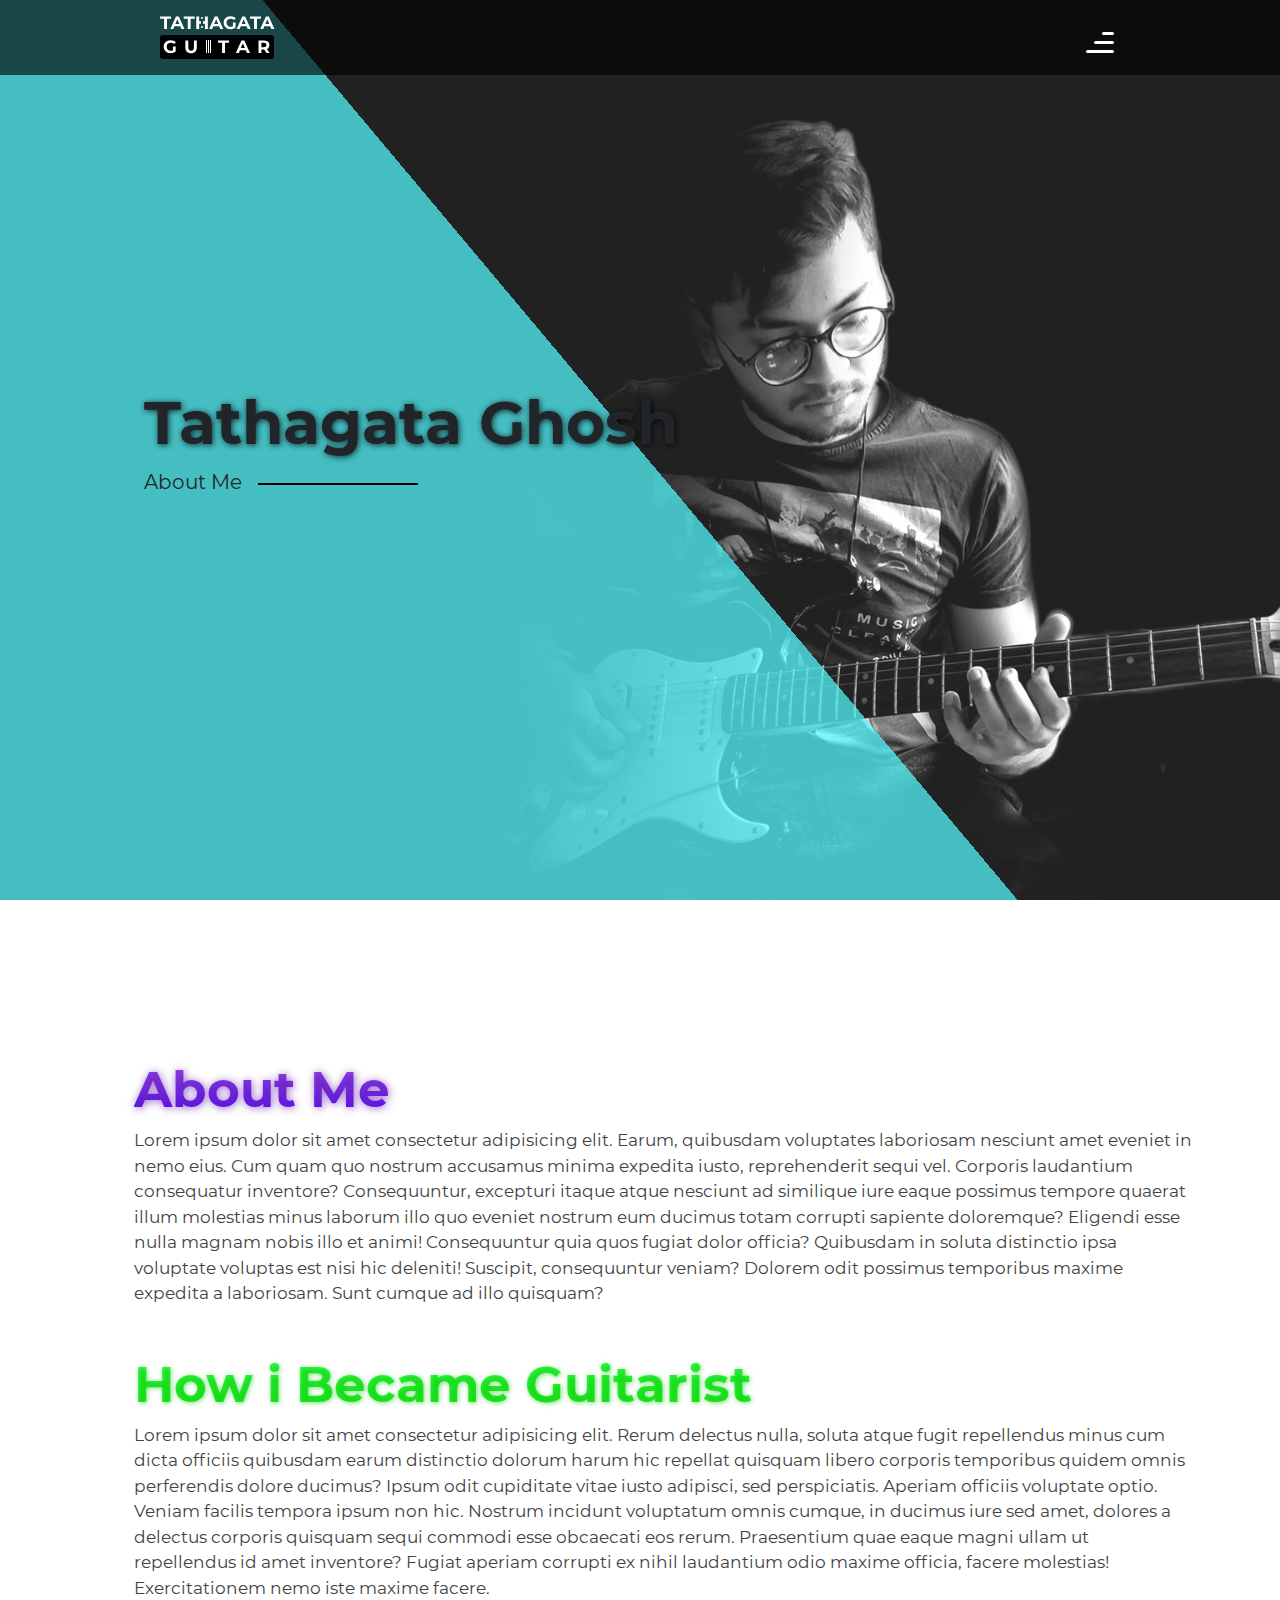
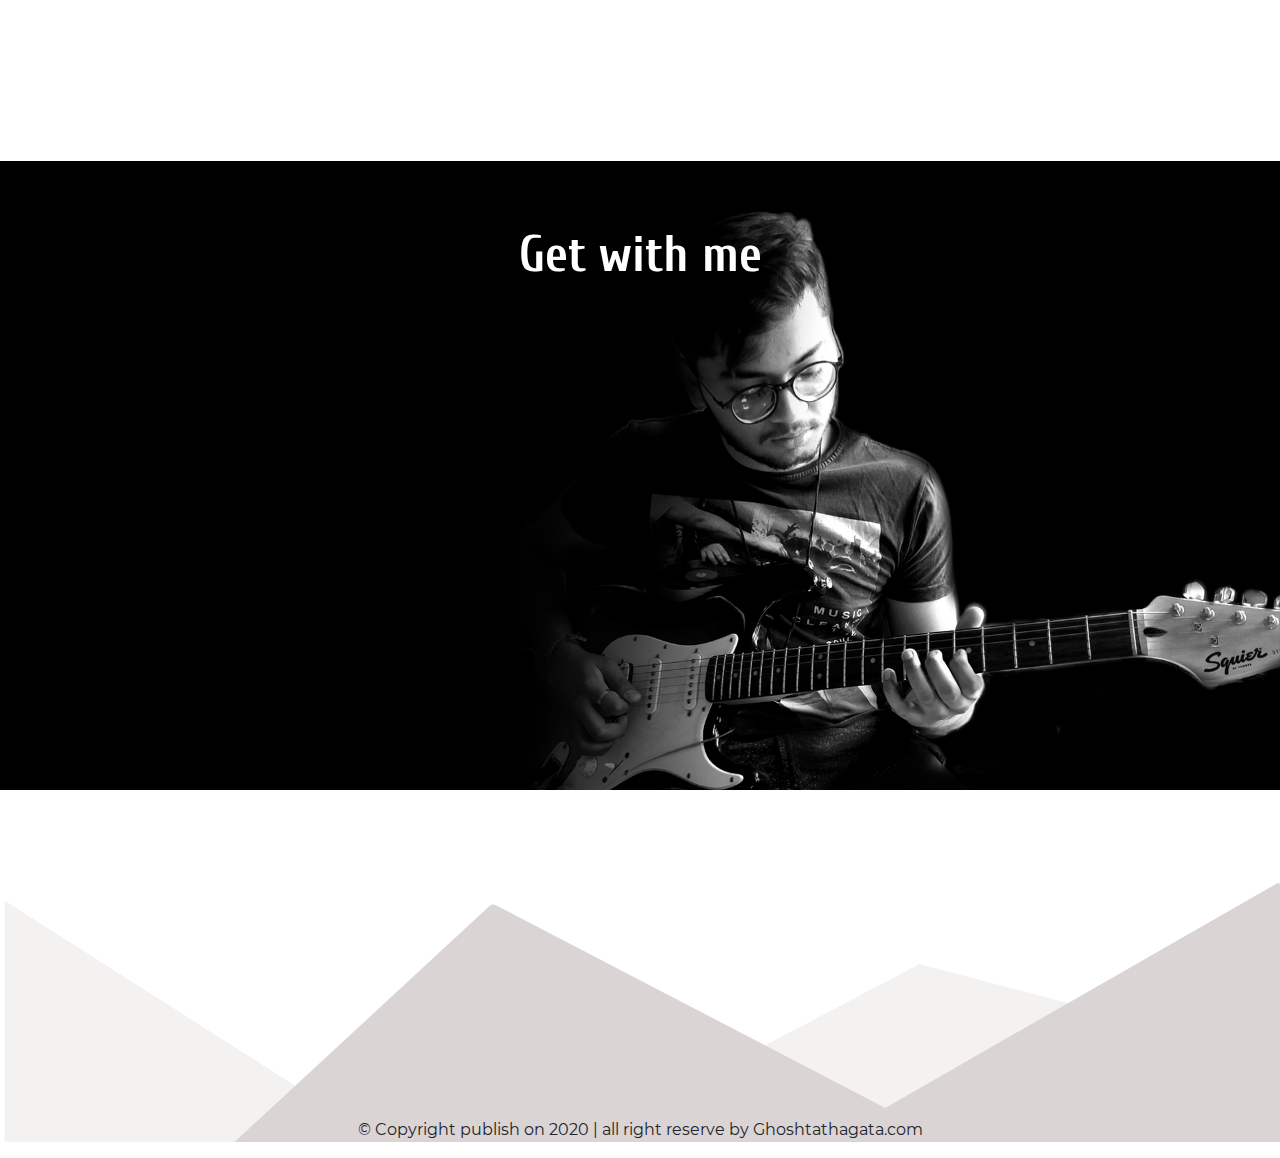
==== About.html @ 83a453ec "codes" ====
<!DOCTYPE html>
<html lang="en">
<head>
    <meta charset="UTF-8">
    <meta name="viewport" content="width=device-width, initial-scale=1.0">
    <title>About</title>
    <link rel="shortcut icon" href="./image/icon.png" type="image/x-icon">
    <link rel="stylesheet" href="./css/aos.css">
    <link rel="stylesheet" href="./css/all.min.css">
    <link rel="stylesheet" href="./css/bootstrap.css">
    <link rel="stylesheet" href="./css/About.css">
</head>
<body>
    <header>
        <nav>
            <div class="navigation">
                <div class="logo"><img src="./image/final_logo.svg" alt=""></div>
                <div class="bars">
                    <div class="bar bar-1"></div>
                    <div class="bar bar-2"></div>
                    <div class="bar bar-3"></div>
                </div>
            </div>
        </nav>
        <div class="items">
            <li class="nav-link"><a href="#">Home</a></li>
            <li class="nav-link"><a href="#">Video</a></li>
            <li class="nav-link"><a href="#">About</a></li>
            <li class="nav-link"><a href="#">Login</a></li>
        </div>
        <div class="name">
            <div class="container">
                <div class="intro">
                    <h1>Tathagata Ghosh</h1>
                    <div class="line-text">
                        <p>About Me</p>
                        <div class="line"></div>
                    </div>
                </div>
            </div>
        </div>
    </header>


    <main>
        <section class="sec-1">
            <div class="container">
                <div class="ml-5 main-content">
                    <h1>About Me</h1>
                    <p>Lorem ipsum dolor sit amet consectetur adipisicing elit. Earum, quibusdam voluptates laboriosam nesciunt amet eveniet in nemo eius. Cum quam quo nostrum accusamus minima expedita iusto, reprehenderit sequi vel. Corporis laudantium consequatur inventore? Consequuntur, excepturi itaque atque nesciunt ad similique iure eaque possimus tempore quaerat illum molestias minus laborum illo quo eveniet nostrum eum ducimus totam corrupti sapiente doloremque? Eligendi esse nulla magnam nobis illo et animi! Consequuntur quia quos fugiat dolor officia? Quibusdam in soluta distinctio ipsa voluptate voluptas est nisi hic deleniti! Suscipit, consequuntur veniam? Dolorem odit possimus temporibus maxime expedita a laboriosam. Sunt cumque ad illo quisquam?</p>

                    
                    <h1 class="mt-5 next-1">How i Became Guitarist</h1>
                    <p>Lorem ipsum dolor sit amet consectetur adipisicing elit. Rerum delectus nulla, soluta atque fugit repellendus minus cum dicta officiis quibusdam earum distinctio dolorum harum hic repellat quisquam libero corporis temporibus quidem omnis perferendis dolore ducimus? Ipsum odit cupiditate vitae iusto adipisci, sed perspiciatis. Aperiam officiis voluptate optio. Veniam facilis tempora ipsum non hic. Nostrum incidunt voluptatum omnis cumque, in ducimus iure sed amet, dolores a delectus corporis quisquam sequi commodi esse obcaecati eos rerum. Praesentium quae eaque magni ullam ut repellendus id amet inventore? Fugiat aperiam corrupti ex nihil laudantium odio maxime officia, facere molestias! Exercitationem nemo iste maxime facere.</p>
                </div>
            </div>
        </section>

        <section class="sec-2">
            <div class="container text-center">
                <h1 class="text-center">Get with me</h1>
                <div class="follow">
                    <div class="head-image" data-aos="zoom-in" data-aos-delay="30"></div>
                    <p class="mt-3" data-aos="fade-up" data-aos-delay="50">Tathagata Ghosh</p>
                    <div class="follow_link">
                        <a href="#" class="Follow"><i class="fab fa-instagram" data-aos="zoom-in" data-aos-delay="100"></i></a>
                        <a href="#" class="Follow"><i class="fab fa-twitter"  data-aos="zoom-in" data-aos-delay="200"></i></a>
                        <a href="#" class="Follow"><i class="fab fa-youtube"  data-aos="zoom-in" data-aos-delay="300"></i></a>
                        <a href="#" class="Follow"><i class="fab fa-telegram" data-aos="zoom-in" data-aos-delay="400"></i></a>
                    </div>
                </div>
            </div>
        </section>
    </main>



    <footer>
        <div class="container">
           <div class="main-footer-box">
            <div class="row text-center">
                <div class="col-lg-2 col-sm-12 col-md-6">
                    <div class="but" data-aos="fade-up" data-aos-duration="100">
                        <a href="#" class="short-buttom Home">Home</a>
                    </div>
                </div>
                <div class="col-lg-2 col-sm-12 col-md-6">
                    <div class="but" data-aos="fade-up" data-aos-duration="200">
                        <a href="#" class="short-buttom video">Video</a>
                    </div>
                </div>
                <div class="col-lg-2 col-sm-12 col-md-6">
                    <div class="but" data-aos="fade-up" data-aos-duration="300">
                        <a href="#" class="short-buttom Pdf">Pdf</a>
                    </div>
                </div>
                <div class="col-lg-2 col-sm-12 col-md-6">
                    <div class="but" data-aos="fade-up" data-aos-duration="400">
                        <a href="#" class="short-buttom About">About</a>
                    </div>
                </div>
                <div class="col-lg-2 col-sm-12 col-md-6">
                    <div class="but" data-aos="fade-up" data-aos-duration="500">
                        <a href="#" class="short-buttom instagram"><i class="fab fa-instagram"></i></a>
                    </div>
                </div>
                <div class="col-lg-2 col-sm-12 col-md-6">
                  <div class="but"  data-aos="fade-up" data-aos-duration="600">
                    <a href="#" class="short-buttom YouTube"><i class="fab fa-youtube"></i></a>
                  </div>
                </div>
               </div>
           </div>
           <div class="copy-right text-center">
               <p>© Copyright publish on 2020 | all right reserve by Ghoshtathagata.com</p>
           </div>
        </div>
    </footer>
    
        <script src="./js/bootstrap.js"></script>
        <script src="./js/aos.js"></script>
        <script src="./js/About.js"></script>
</body>
</html>
---- css/About.css ----
@import url(./fonts.css);

*{
    padding: 0;
    margin: 0;
    box-sizing: border-box;
}

:root{
    /* color */
    --light-blue:linear-gradient(50deg , rgba(91, 250, 255, 0.76) 50%, #ffffff21 50%);
    --black: black;
    --black-l:linear-gradient(#000000cc , #000000b4);
    --white:white;
    --white-l: rgba(255, 255, 255, 0.8);

    /* fonts */
    --cuprum : 'cuprum';
    --cuprum-b : 'cuprum-b';
    --monstrate : 'monstrate';
    --monstrate-b : 'monstrate-b';
}

nav .navigation{
    background-color: rgba(0, 0, 0, 0.63);
    padding: 1rem 10rem;
    display: flex;
    flex-direction: row;
    flex-wrap: wrap;
    justify-content: space-between;
}

nav .navigation .logo{
    font-size: 20px;
    color: white;
}
nav .navigation .bars{
    transform: rotate(180deg);
    cursor: pointer;
}

nav .navigation .bars .bar{
    height: 2.5px;
    background-color: white;
    margin: .4rem;
    border-radius: 1rem;
}

nav .navigation .bars .bar-1{
    width: 1.7rem;
}

nav .navigation .bars .bar-2{
    width: 1.2rem;
}

nav .navigation .bars .bar-3{
    width: .7rem;
}

.items{
    position: absolute;
    background-color: rgba(0, 0, 0, 0.658);
    height: 90vh;
    overflow: hidden;
    padding: 2rem 0rem;
    z-index: 20;
    width: 0;
    transition: 1s ease-in;
}

.nav_show{
    width: 50vh;
}


.items .nav-link a{
    color: white;
    text-decoration: none;
    text-align: center;
    font-family: var(--monstrate);
}
.items .nav-link{
    background-color: rgba(255, 255, 255, 0.24);
    margin: 1rem;
    border-radius: 5px;
}
.items .nav-link:hover{
    box-shadow: 1px 3px 10px rgba(53, 53, 53, 0.616);
}



header {
    background:var(--light-blue), url(../image/About_page_image.jpg);
    background-position: center;
    background-repeat: no-repeat;
    background-size: cover;
    height: 100vh;
    width: 100%;

}

header .name{
    position: absolute;
    left: 10%;
    top: 50%;
    transform: translate(0% , -50%);
    z-index: 2;
}
header .name .intro{
    font-size: 20px;
    font-family: var(--monstrate);
}

header .name .intro h1{
    font-size: 60px;
    font-family: var(--monstrate-b);
    text-shadow: 1px 1px 6px rgba(0, 0, 0, 0.788);
}
header .name .but {
    background: rgb(145, 47, 236);
    box-shadow: 1px 1px 10px rgb(147, 31, 255);
    color: rgb(255, 255, 255);
    padding: .5rem 2rem;
}
header .name .but:hover{
    background:rgb(139, 15, 255) ;
}
header .name .line-text{
    display: flex;
    align-items: center;
}
header .name .line{
    background: black;
    height: 2px;
    width: 10rem;
    margin-bottom: .7rem;
    margin-left: 1rem;
    animation: stretch 1s ease-in-out forwards;
}
@keyframes stretch{
    from{
        width: 0;
    }
    to{
        width: 10rem;
    }
}

main .sec-1 .main-content{
    margin-top: 10rem;
}

main .sec-1 .main-content h1{
    font-family: var(--monstrate-b);
    font-size: 50px;
    background: linear-gradient(#9b54df , #4400ff);
    text-shadow: 1px 1px 8px rgba(109, 34, 180, 0.692);
    -webkit-background-clip: text;
    -webkit-text-fill-color: transparent;
}
main .sec-1 .main-content h1.next-1{
    font-family: var(--monstrate-b);
    font-size: 50px;
    background: linear-gradient(#3aff54 , #27e621);
    text-shadow: 1px 1px 5px rgba(0, 201, 0, 0.534);
    -webkit-background-clip: text;
    -webkit-text-fill-color: transparent;
}

main .sec-1 .main-content p{
    font-family: var(--monstrate);
    font-size: 17px;
    color: rgb(66, 66, 66);
}


main .sec-2{
    margin-top: 10rem;
    padding: 4rem;
    background: url(../image/About_page_image.jpg);
    background-size: cover;
    background-position: center;
}
main .sec-2 h1{
    font-family: var(--cuprum-b);
    color: white;
    font-size: 50px;
}
main .sec-2 p{
    color: white;
    font-family: var(--monstrate-b);
}
main .sec-2 .follow .head-image{
    height: 20vh;
    width: 20vh;
    background: url(../image/Tathagata_2.jpg);
    background-position: center;
    background-size: cover;
    border-radius: 10rem;
}

main .sec-2 .follow{
    display: flex;
    flex-direction: column;
    justify-content: center;
    align-items: center;
    padding: 3rem;
}

main .sec-2 .follow .follow_link a i{
    font-size: 25px;
    color: black;
    border: 1px solid white;
    padding: .6rem 2rem;
    background: linear-gradient(90deg,rgb(255, 255, 255) 50% , rgb(122, 154, 155) 50%);
    background-size: 200%;
    border-radius: 3rem;
    margin: 1.5rem;
    overflow: hidden;
    transition: .4s ease-in-out;
} 

main .sec-2 .follow .follow_link a i:hover{
    animation: but_anim .4s ease-in-out forwards ;
    color: white;
    transform: scale(1.1);
    transition: .4s ease-in-out;
}

@keyframes but_anim{
    from{
        background-position: left;
    }
    to{
        background-position: right;
    }
}

footer{
    background: url(../image/main-footer.svg);
    background-position: center;
    background-size: cover;
}
footer .main-footer-box{
    margin-top: 5rem;
    margin-bottom: 10rem;
}
footer .but{
    margin: 2rem 0rem;
}
footer .short-buttom{
    border: 2px solid var(--black);
    padding: .7rem 3rem;
    border-radius: 2rem;
    text-decoration: none;
    color: var(--black);
    font-family: var(--monstrate-b);
}
footer .short-buttom.video:hover{
    background-color: #cc5fff42;
    box-shadow: 1px 1px 7px #cc5fff7a;
}

footer .short-buttom.Pdf:hover{
    background-color: #5fc4ff42;
    box-shadow: 1px 1px 7px #5f9fffa8;
}
footer .short-buttom.Home:hover{
    background-color: #e8f71942;
    box-shadow: 1px 1px 7px #f0fd35e3;
}
footer .short-buttom.About:hover{
    background-color: #00000042;
    box-shadow: 1px 1px 7px #000000e3;
}
footer .short-buttom.instagram i{
    font-size: 20px;
}
footer .short-buttom.instagram:hover{
    background-color: #ff38e442;
    box-shadow: 1px 1px 7px #ff38deb2;
}
footer .short-buttom.YouTube i{
 font-size: 20px;
}
footer .short-buttom.YouTube:hover{
    background-color: #ff000042;
    box-shadow: 1px 1px 7px #ff0000e3;
}

footer .copy-right{
    font-family: var(--monstrate);
}



@media only screen and (max-width:800px){
    header {
        background:linear-gradient(60deg , rgba(100, 172, 255, 0.76) 100%, #ffffff00 0%), url(../image/About_page_image.jpg);
        background-position: center;
        background-size: cover;
        background-repeat: no-repeat;
    
    }
    .nav_show{
        width: 100%;
    }
}
@media only screen and (max-width:550px){
    nav .navigation{
        padding: 1rem 5rem;
    }
}

@media only screen and (max-width:400px){
    nav .navigation{
        padding: 1rem 3rem;
    }
    header .name .intro{
        font-size: 15px;
    }
    
    header .name .intro h1{
        font-size: 40px;
    }
    header .name .but {
        padding: .5rem 1.5rem;
    }
}
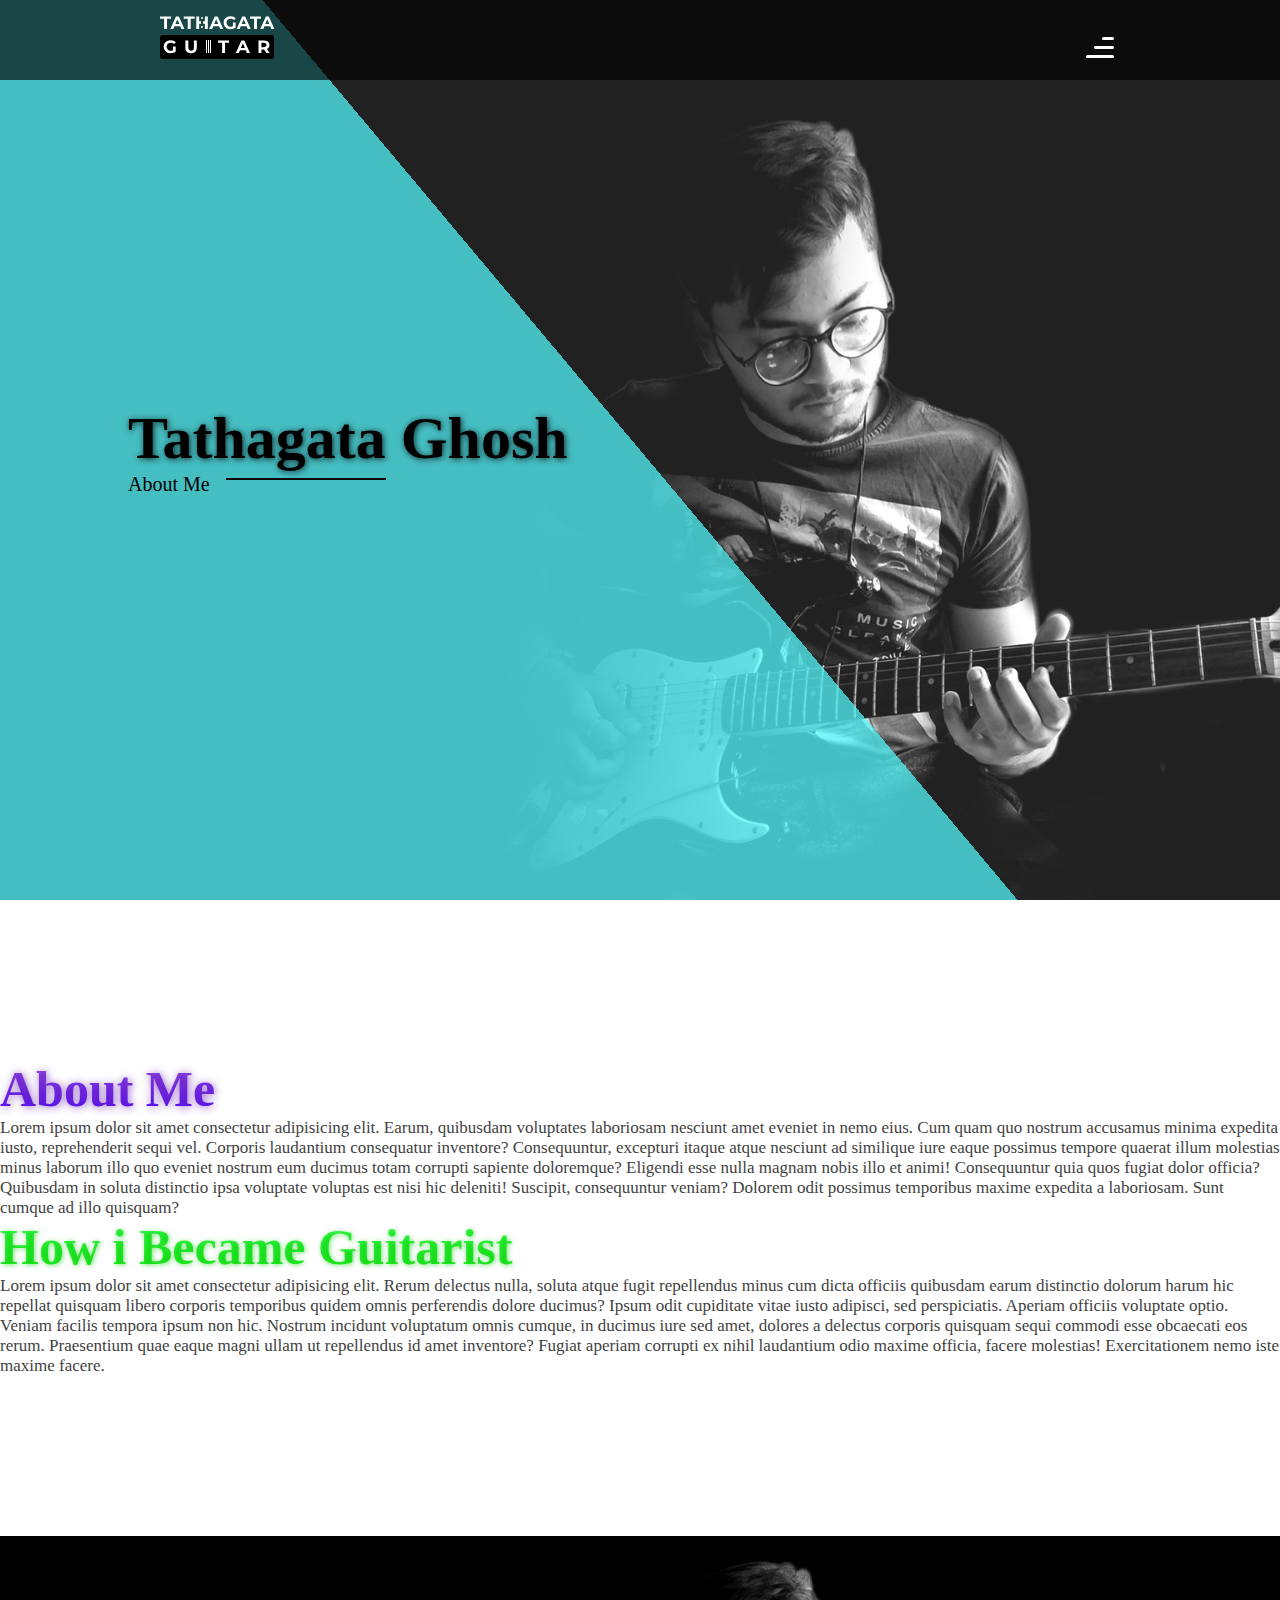
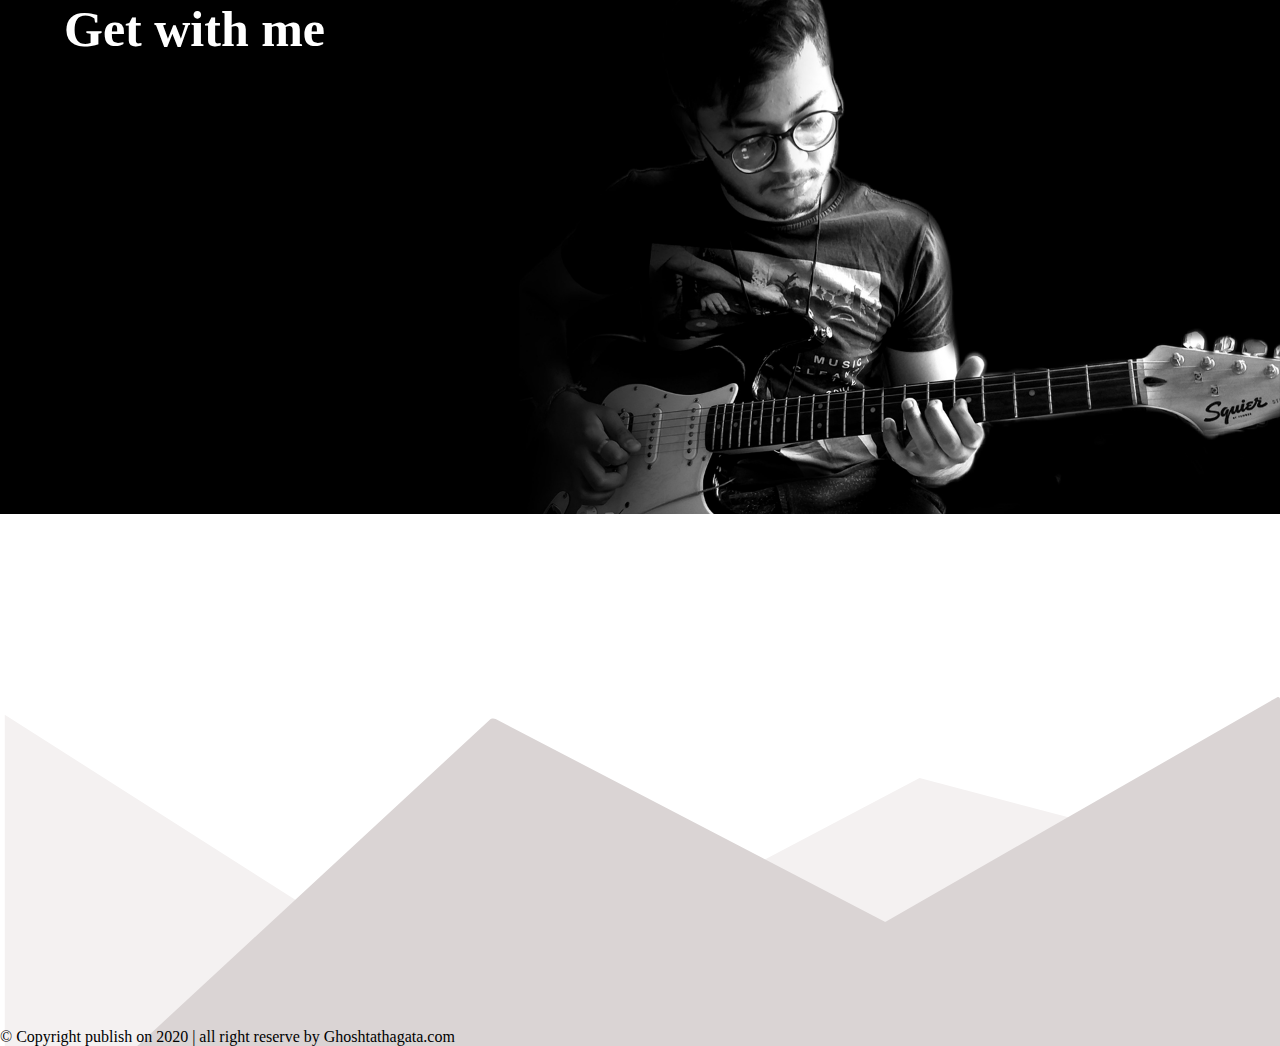
==== commit 8d1b0414: "added CDN" ====
--- a/About.html
+++ b/About.html
@@ -5,9 +5,10 @@
     <meta name="viewport" content="width=device-width, initial-scale=1.0">
     <title>About</title>
     <link rel="shortcut icon" href="./image/icon.png" type="image/x-icon">
+    <link href="https://fonts.googleapis.com/css2?family=Montserrat:ital,wght@0,300;0,400;0,500;0,600;0,700;0,800;0,900;1,200&family=Yeseva+One&display=swap" rel="stylesheet">
     <link rel="stylesheet" href="./css/aos.css">
     <link rel="stylesheet" href="./css/all.min.css">
-    <link rel="stylesheet" href="./css/bootstrap.css">
+    <link rel="stylesheet" href="https://stackpath.bootstrapcdn.com/bootstrap/5.0.0-alpha2/css/bootstrap.min.css" integrity="sha384-DhY6onE6f3zzKbjUPRc2hOzGAdEf4/Dz+WJwBvEYL/lkkIsI3ihufq9hk9K4lVoK" crossorigin="anonymous">
     <link rel="stylesheet" href="./css/About.css">
 </head>
 <body>
@@ -117,7 +118,7 @@
         </div>
     </footer>
     
-        <script src="./js/bootstrap.js"></script>
+    <script src="https://stackpath.bootstrapcdn.com/bootstrap/5.0.0-alpha2/js/bootstrap.bundle.min.js" integrity="sha384-BOsAfwzjNJHrJ8cZidOg56tcQWfp6y72vEJ8xQ9w6Quywb24iOsW913URv1IS4GD" crossorigin="anonymous"></script>
         <script src="./js/aos.js"></script>
         <script src="./js/About.js"></script>
 </body>
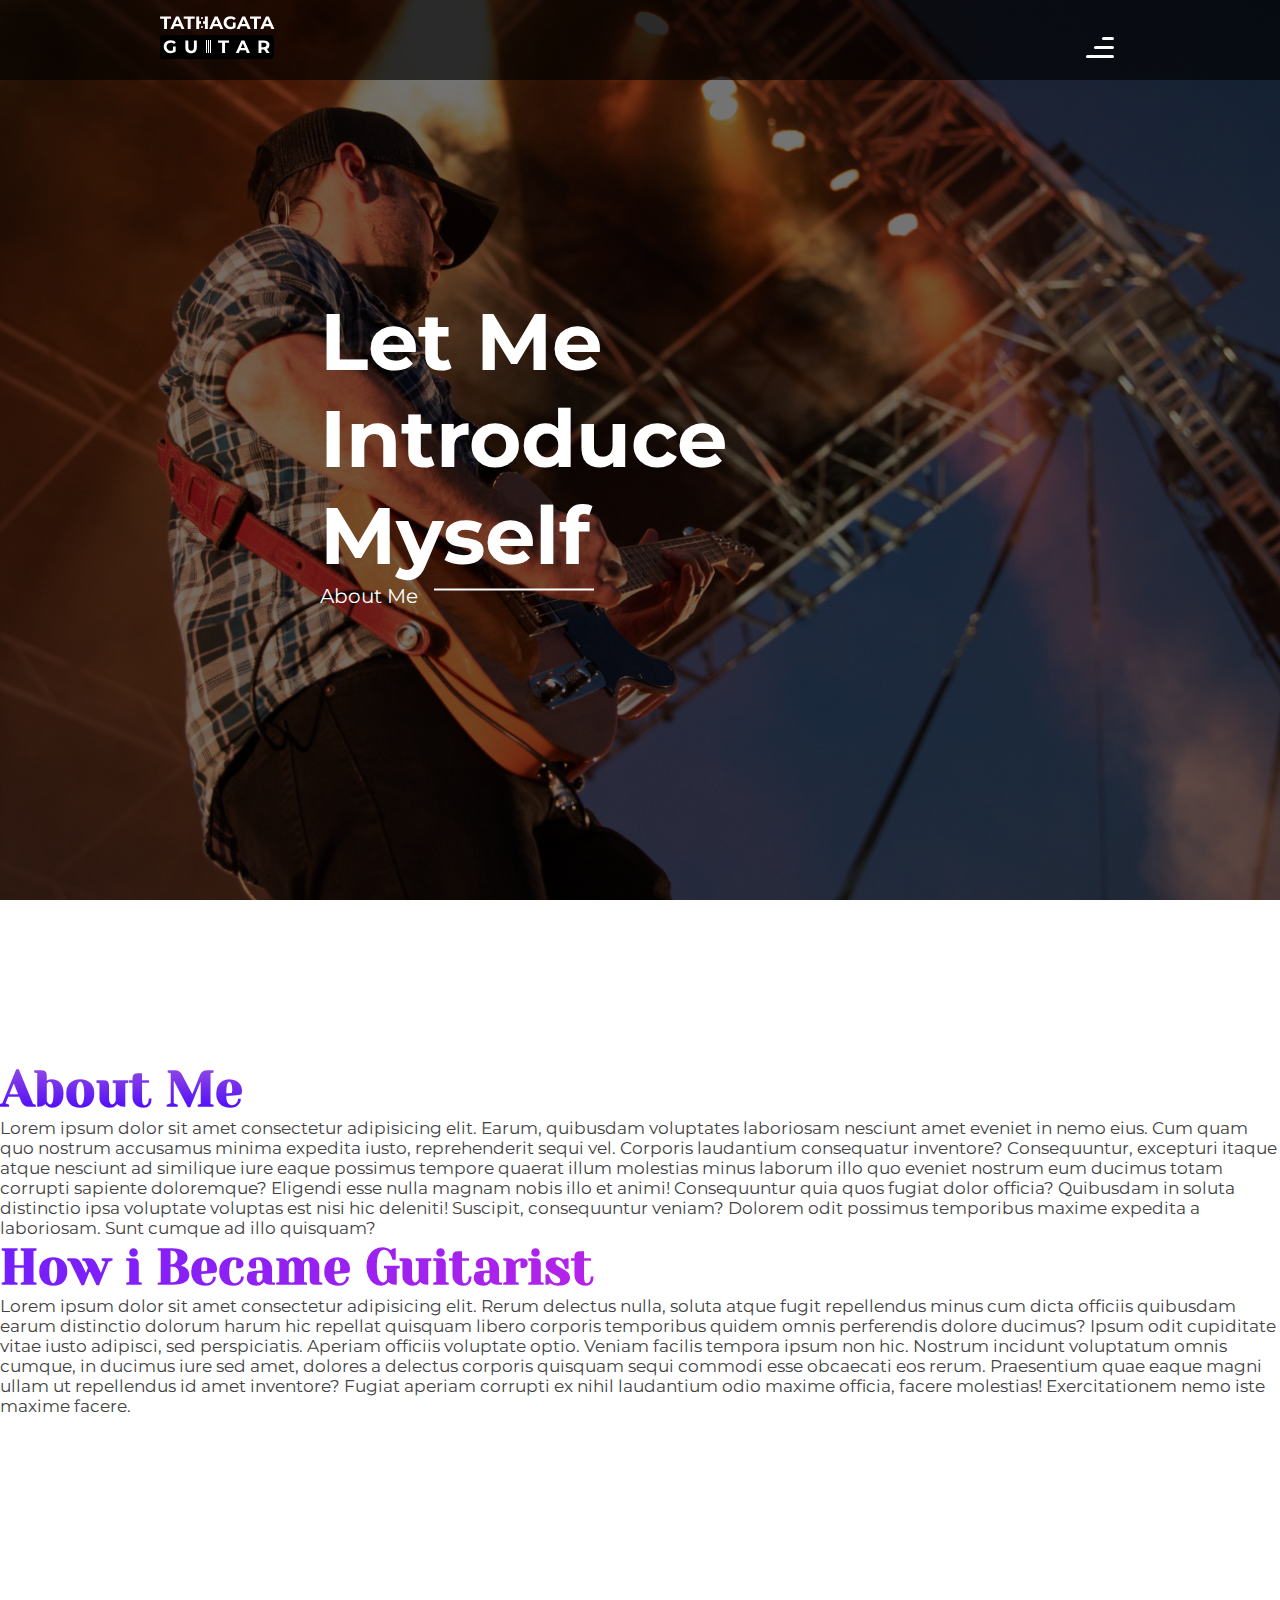
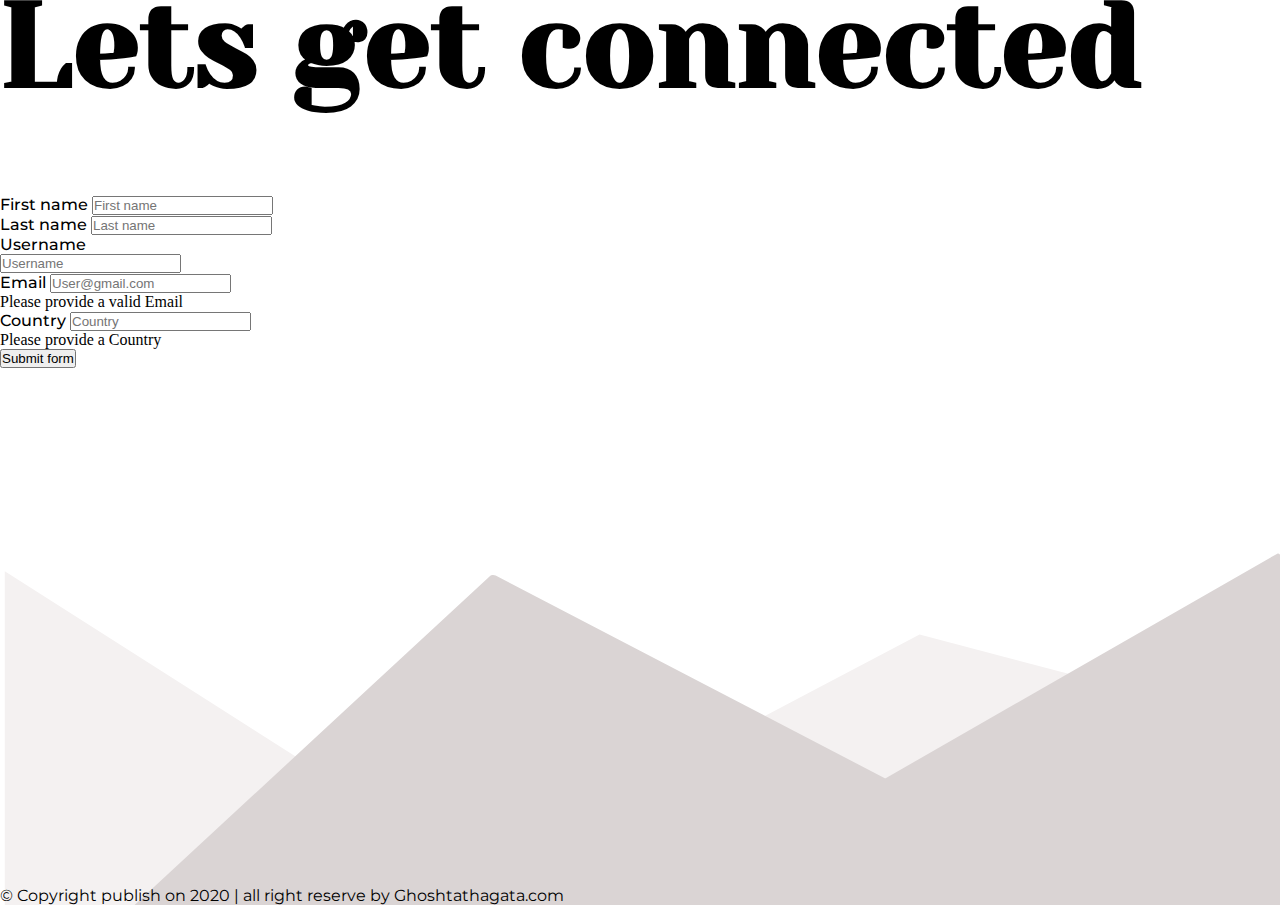
==== commit 1e0e8052: "made the art and the About page" ====
--- a/About.html
+++ b/About.html
@@ -4,7 +4,7 @@
     <meta charset="UTF-8">
     <meta name="viewport" content="width=device-width, initial-scale=1.0">
     <title>About</title>
-    <link rel="shortcut icon" href="./image/icon.png" type="image/x-icon">
+    <link rel="shortcut icon" href="./image/icon-2.svg" type="image/x-icon">
     <link href="https://fonts.googleapis.com/css2?family=Montserrat:ital,wght@0,300;0,400;0,500;0,600;0,700;0,800;0,900;1,200&family=Yeseva+One&display=swap" rel="stylesheet">
     <link rel="stylesheet" href="./css/aos.css">
     <link rel="stylesheet" href="./css/all.min.css">
@@ -32,7 +32,7 @@
         <div class="name">
             <div class="container">
                 <div class="intro">
-                    <h1>Tathagata Ghosh</h1>
+                    <h1>Let Me Introduce Myself</h1>
                     <div class="line-text">
                         <p>About Me</p>
                         <div class="line"></div>
@@ -46,10 +46,9 @@
     <main>
         <section class="sec-1">
             <div class="container">
-                <div class="ml-5 main-content">
+                <div class="main-content">
                     <h1>About Me</h1>
                     <p>Lorem ipsum dolor sit amet consectetur adipisicing elit. Earum, quibusdam voluptates laboriosam nesciunt amet eveniet in nemo eius. Cum quam quo nostrum accusamus minima expedita iusto, reprehenderit sequi vel. Corporis laudantium consequatur inventore? Consequuntur, excepturi itaque atque nesciunt ad similique iure eaque possimus tempore quaerat illum molestias minus laborum illo quo eveniet nostrum eum ducimus totam corrupti sapiente doloremque? Eligendi esse nulla magnam nobis illo et animi! Consequuntur quia quos fugiat dolor officia? Quibusdam in soluta distinctio ipsa voluptate voluptas est nisi hic deleniti! Suscipit, consequuntur veniam? Dolorem odit possimus temporibus maxime expedita a laboriosam. Sunt cumque ad illo quisquam?</p>
-
                     
                     <h1 class="mt-5 next-1">How i Became Guitarist</h1>
                     <p>Lorem ipsum dolor sit amet consectetur adipisicing elit. Rerum delectus nulla, soluta atque fugit repellendus minus cum dicta officiis quibusdam earum distinctio dolorum harum hic repellat quisquam libero corporis temporibus quidem omnis perferendis dolore ducimus? Ipsum odit cupiditate vitae iusto adipisci, sed perspiciatis. Aperiam officiis voluptate optio. Veniam facilis tempora ipsum non hic. Nostrum incidunt voluptatum omnis cumque, in ducimus iure sed amet, dolores a delectus corporis quisquam sequi commodi esse obcaecati eos rerum. Praesentium quae eaque magni ullam ut repellendus id amet inventore? Fugiat aperiam corrupti ex nihil laudantium odio maxime officia, facere molestias! Exercitationem nemo iste maxime facere.</p>
@@ -58,18 +57,43 @@
         </section>
 
         <section class="sec-2">
-            <div class="container text-center">
-                <h1 class="text-center">Get with me</h1>
-                <div class="follow">
-                    <div class="head-image" data-aos="zoom-in" data-aos-delay="30"></div>
-                    <p class="mt-3" data-aos="fade-up" data-aos-delay="50">Tathagata Ghosh</p>
-                    <div class="follow_link">
-                        <a href="#" class="Follow"><i class="fab fa-instagram" data-aos="zoom-in" data-aos-delay="100"></i></a>
-                        <a href="#" class="Follow"><i class="fab fa-twitter"  data-aos="zoom-in" data-aos-delay="200"></i></a>
-                        <a href="#" class="Follow"><i class="fab fa-youtube"  data-aos="zoom-in" data-aos-delay="300"></i></a>
-                        <a href="#" class="Follow"><i class="fab fa-telegram" data-aos="zoom-in" data-aos-delay="400"></i></a>
+            <div class="container">
+                <div class="connect">
+                    <h1>Lets get connected</h1>
+                </div>
+                <form class="row g-3 needs-validation" novalidate>
+                    <div class="col-md-4">
+                      <label for="validationCustom01" class="form-label">First name</label>
+                      <input type="text" class="form-control" id="validationCustom01" placeholder="First name" required>
                     </div>
-                </div>
+                    <div class="col-md-4">
+                      <label for="validationCustom02" class="form-label">Last name</label>
+                      <input type="text" class="form-control" id="validationCustom02" placeholder="Last name" required>
+                    </div>
+                    <div class="col-md-4">
+                      <label for="validationCustomUsername" class="form-label">Username</label>
+                      <div class="input-group">
+                        <input type="text" class="form-control" id="validationCustomUsername" aria-describedby="inputGroupPrepend" placeholder="Username" required>
+                      </div>
+                    </div>
+                    <div class="col-md-8">
+                      <label for="validationCustom03" class="form-label">Email</label>
+                      <input type="text" class="form-control" id="validationCustom03" placeholder="User@gmail.com" required>
+                      <div class="invalid-feedback">
+                        Please provide a valid Email
+                      </div>
+                    </div>
+                    <div class="col-md-4">
+                      <label for="validationCustom05" class="form-label">Country</label>
+                      <input type="text" class="form-control" id="validationCustom05" placeholder="Country" required>
+                      <div class="invalid-feedback">
+                        Please provide a Country
+                      </div>
+                    </div>
+                    <div class="col-12">
+                      <button class="btn btn-primary" type="submit">Submit form</button>
+                    </div>
+                  </form>
             </div>
         </section>
     </main>
--- a/css/About.css
+++ b/css/About.css
@@ -1,4 +1,3 @@
-@import url(./fonts.css);
 
 *{
     padding: 0;
@@ -15,10 +14,8 @@
     --white-l: rgba(255, 255, 255, 0.8);
 
     /* fonts */
-    --cuprum : 'cuprum';
-    --cuprum-b : 'cuprum-b';
-    --monstrate : 'monstrate';
-    --monstrate-b : 'monstrate-b';
+    --m: 'Montserrat', sans-serif;
+    --y:'Yeseva One', cursive;
 }
 
 nav .navigation{
@@ -92,7 +89,7 @@
 
 
 header {
-    background:var(--light-blue), url(../image/About_page_image.jpg);
+    background:linear-gradient(rgba(0, 0, 0, 0.548) , rgba(0, 0, 0, 0.548)) ,url(../image/guitarist.jpg);
     background-position: center;
     background-repeat: no-repeat;
     background-size: cover;
@@ -103,24 +100,23 @@
 
 header .name{
     position: absolute;
-    left: 10%;
+    left: 50%;
     top: 50%;
-    transform: translate(0% , -50%);
+    transform: translate(-50% , -50%);
     z-index: 2;
 }
 header .name .intro{
     font-size: 20px;
-    font-family: var(--monstrate);
+    font-family: var(--m);
+    color: white;
 }
 
 header .name .intro h1{
-    font-size: 60px;
-    font-family: var(--monstrate-b);
-    text-shadow: 1px 1px 6px rgba(0, 0, 0, 0.788);
+    font-size: 80px;
+    font-weight: 700;
 }
 header .name .but {
     background: rgb(145, 47, 236);
-    box-shadow: 1px 1px 10px rgb(147, 31, 255);
     color: rgb(255, 255, 255);
     padding: .5rem 2rem;
 }
@@ -132,7 +128,7 @@
     align-items: center;
 }
 header .name .line{
-    background: black;
+    background: rgb(255, 255, 255);
     height: 2px;
     width: 10rem;
     margin-bottom: .7rem;
@@ -153,82 +149,40 @@
 }
 
 main .sec-1 .main-content h1{
-    font-family: var(--monstrate-b);
+    font-family: var(--y);
     font-size: 50px;
     background: linear-gradient(#9b54df , #4400ff);
-    text-shadow: 1px 1px 8px rgba(109, 34, 180, 0.692);
     -webkit-background-clip: text;
     -webkit-text-fill-color: transparent;
 }
 main .sec-1 .main-content h1.next-1{
-    font-family: var(--monstrate-b);
+    font-family: var(--y);
     font-size: 50px;
-    background: linear-gradient(#3aff54 , #27e621);
-    text-shadow: 1px 1px 5px rgba(0, 201, 0, 0.534);
+    background: linear-gradient(90deg,#741efd , #ff29d1);
     -webkit-background-clip: text;
     -webkit-text-fill-color: transparent;
 }
 
 main .sec-1 .main-content p{
-    font-family: var(--monstrate);
+    font-family: var(--m);
     font-size: 17px;
     color: rgb(66, 66, 66);
 }
 
 
-main .sec-2{
+main section.sec-2{
     margin-top: 10rem;
-    padding: 4rem;
-    background: url(../image/About_page_image.jpg);
-    background-size: cover;
-    background-position: center;
-}
-main .sec-2 h1{
-    font-family: var(--cuprum-b);
-    color: white;
-    font-size: 50px;
-}
-main .sec-2 p{
-    color: white;
-    font-family: var(--monstrate-b);
-}
-main .sec-2 .follow .head-image{
-    height: 20vh;
-    width: 20vh;
-    background: url(../image/Tathagata_2.jpg);
-    background-position: center;
-    background-size: cover;
-    border-radius: 10rem;
-}
-
-main .sec-2 .follow{
-    display: flex;
-    flex-direction: column;
-    justify-content: center;
-    align-items: center;
-    padding: 3rem;
-}
-
-main .sec-2 .follow .follow_link a i{
-    font-size: 25px;
-    color: black;
-    border: 1px solid white;
-    padding: .6rem 2rem;
-    background: linear-gradient(90deg,rgb(255, 255, 255) 50% , rgb(122, 154, 155) 50%);
-    background-size: 200%;
-    border-radius: 3rem;
-    margin: 1.5rem;
-    overflow: hidden;
-    transition: .4s ease-in-out;
-} 
-
-main .sec-2 .follow .follow_link a i:hover{
-    animation: but_anim .4s ease-in-out forwards ;
-    color: white;
-    transform: scale(1.1);
-    transition: .4s ease-in-out;
-}
-
+}
+main section.sec-2 .connect{
+    font-family: var(--y);
+    margin-bottom: 5rem;
+    font-size: 60px;
+}
+
+main section.sec-2 form label{
+    font-family: var(--m);
+    font-weight: 500;
+}
 @keyframes but_anim{
     from{
         background-position: left;
@@ -251,47 +205,26 @@
     margin: 2rem 0rem;
 }
 footer .short-buttom{
-    border: 2px solid var(--black);
-    padding: .7rem 3rem;
+    padding: .8rem 3rem;
     border-radius: 2rem;
     text-decoration: none;
     color: var(--black);
-    font-family: var(--monstrate-b);
-}
-footer .short-buttom.video:hover{
-    background-color: #cc5fff42;
-    box-shadow: 1px 1px 7px #cc5fff7a;
-}
-
-footer .short-buttom.Pdf:hover{
-    background-color: #5fc4ff42;
-    box-shadow: 1px 1px 7px #5f9fffa8;
-}
-footer .short-buttom.Home:hover{
-    background-color: #e8f71942;
-    box-shadow: 1px 1px 7px #f0fd35e3;
-}
-footer .short-buttom.About:hover{
-    background-color: #00000042;
-    box-shadow: 1px 1px 7px #000000e3;
+    font-family: var(--m);
+    font-weight: 600;
+    background: black;
+    color: white;
+}
+
+
+footer .short-buttom.YouTube i{
+ font-size: 20px;
 }
 footer .short-buttom.instagram i{
     font-size: 20px;
 }
-footer .short-buttom.instagram:hover{
-    background-color: #ff38e442;
-    box-shadow: 1px 1px 7px #ff38deb2;
-}
-footer .short-buttom.YouTube i{
- font-size: 20px;
-}
-footer .short-buttom.YouTube:hover{
-    background-color: #ff000042;
-    box-shadow: 1px 1px 7px #ff0000e3;
-}
 
 footer .copy-right{
-    font-family: var(--monstrate);
+    font-family: var(--m);
 }
 
 
